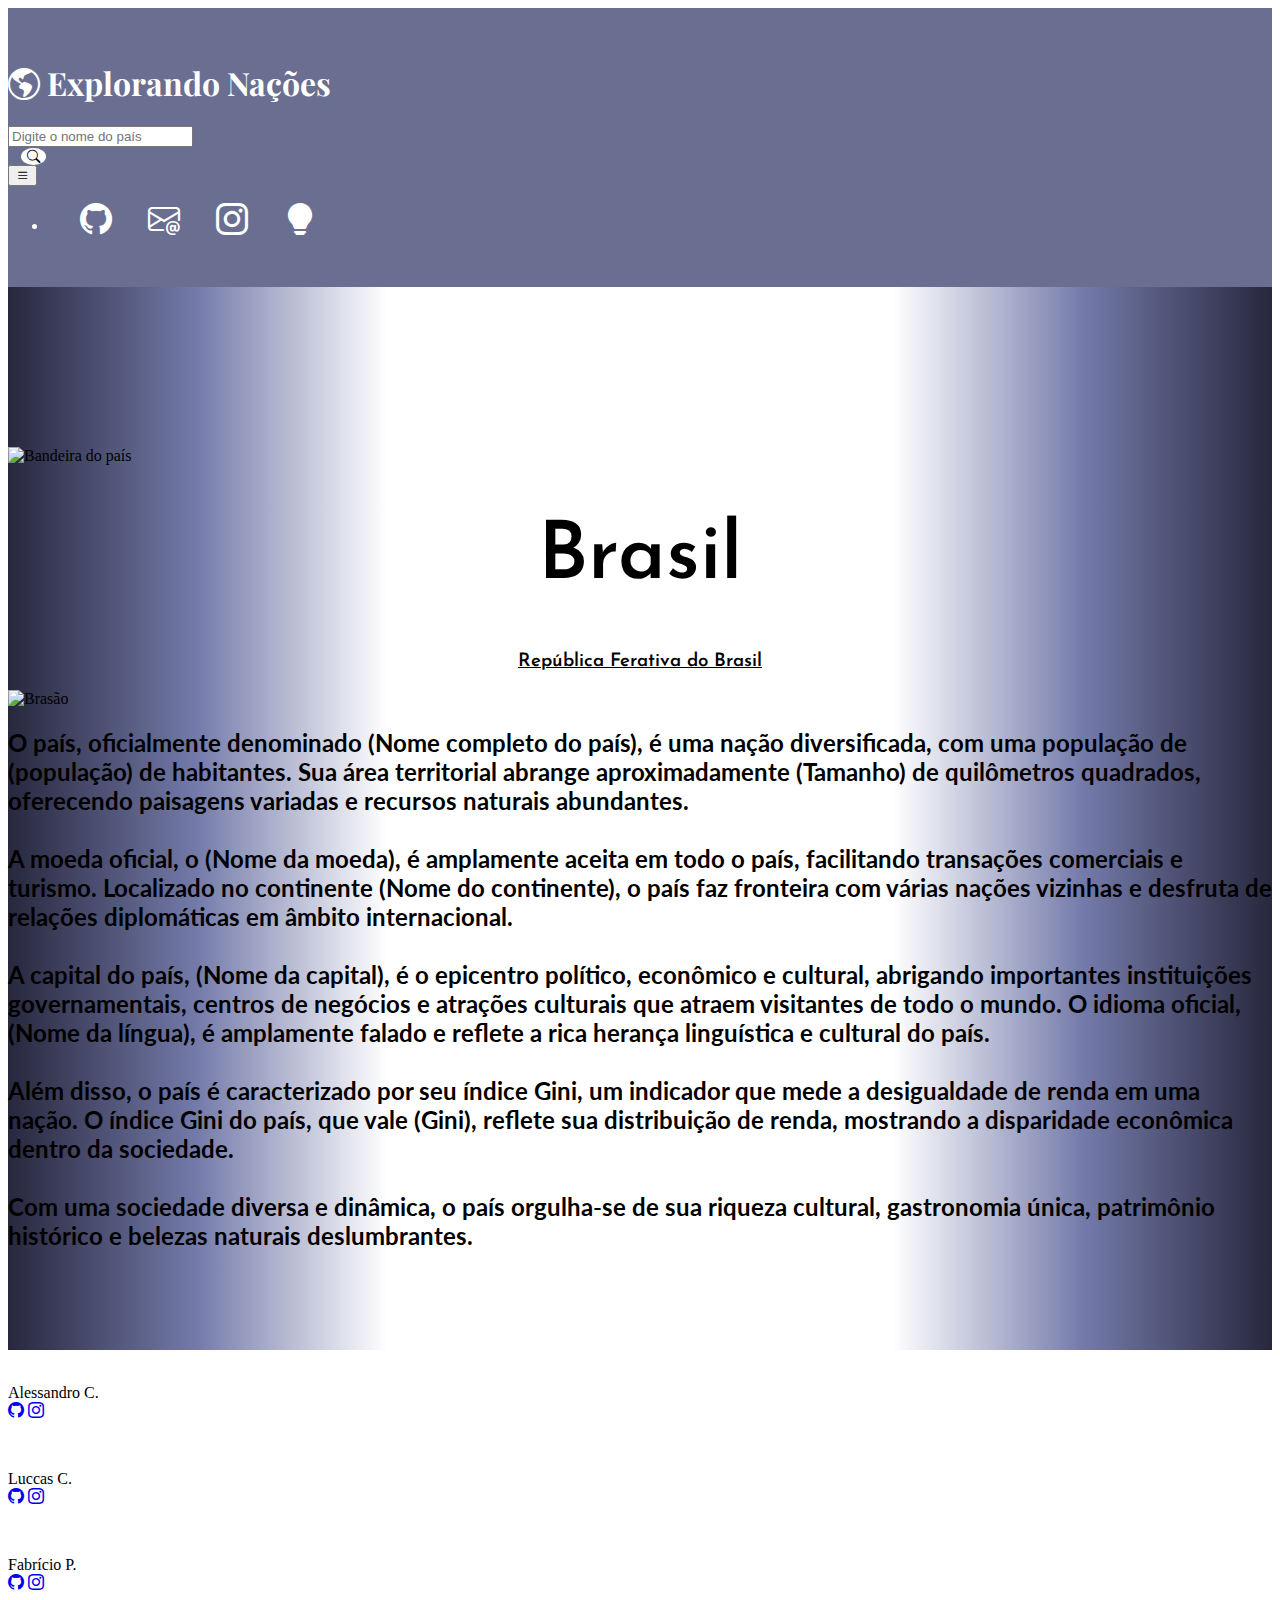
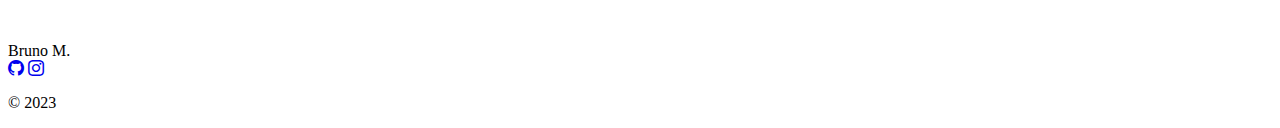
==== detalhesdopais.html @ 43c6a78d "Add files via upload" ====
<!DOCTYPE html>
<html lang="pt-br">
<head>
    <meta charset="UTF-8">
    <meta name="viewport" content="width=device-width, initial-scale=1.0">
    <title>Explorando Nações</title>
    <link rel="shortcut icon" href="imagem.jpg" type="image/x-icon">

    <!-- CSS -->
    <link rel="stylesheet" href="css/style.css">

    <!-- Ícones BOOTSTRAP -->
    <link rel="stylesheet" href="https://cdn.jsdelivr.net/npm/bootstrap-icons@1.10.5/font/bootstrap-icons.css">

    <!-- CSS BOOTSTRAP -->
    <link href="https://cdn.jsdelivr.net/npm/bootstrap@5.0.2/dist/css/bootstrap.min.css" rel="stylesheet" integrity="sha384-EVSTQN3/azprG1Anm3QDgpJLIm9Nao0Yz1ztcQTwFspd3yD65VohhpuuCOmLASjC" crossorigin="anonymous">

    <!-- Fontes -->
    <link rel="preconnect" href="https://fonts.googleapis.com">
    <link rel="preconnect" href="https://fonts.gstatic.com" crossorigin>
    <link href="https://fonts.googleapis.com/css2?family=Lato:ital,wght@0,100;0,300;0,400;0,700;0,900;1,100;1,300;1,400;1,700;1,900&display=swap" rel="stylesheet">

    <link rel="preconnect" href="https://fonts.googleapis.com">
    <link rel="preconnect" href="https://fonts.gstatic.com" crossorigin>
    <link href="https://fonts.googleapis.com/css2?family=Playfair+Display:ital,wght@0,400;0,500;0,600;0,700;0,800;0,900;1,400;1,500;1,600;1,700;1,800;1,900&display=swap" rel="stylesheet">

    <link rel="preconnect" href="https://fonts.googleapis.com">
    <link rel="preconnect" href="https://fonts.gstatic.com" crossorigin>
    <link href="https://fonts.googleapis.com/css2?family=Josefin+Sans:ital,wght@0,100;0,200;0,300;0,400;0,500;0,600;0,700;1,100;1,200;1,300;1,400;1,500;1,600;1,700&family=Playfair+Display:ital,wght@0,400;0,500;0,600;0,700;0,800;0,900;1,400;1,500;1,600;1,700;1,800;1,900&display=swap" rel="stylesheet">


</head>
<body>
    <!-- Cabeçalho -->
    <div class="cabecalho">
      <nav class="navbar navbar-expand-lg row">
        <div class="container-fluid">
            <div class="col-3 offset-1 col-md-3 offset-md-1"><h1 class="name"><i class="bi bi-globe-americas"></i>  Explorando Nações</h1></div>
            <div class="col-5 col-md-3"><input type="text" id="pais-requisitado" placeholder="Digite o nome do país" class="form-control"></div>
            <div class="col-1 col-md-1"><button type="submit" id="btn-pais" class="btn btn-dark"><i class="bi bi-search"></i></button></div>
          <div class="col-1 col-md-1">
            <button class="navbar-toggler" type="button" data-bs-toggle="collapse" data-bs-target="#navbarSupportedContent" aria-controls="navbarSupportedContent" aria-expanded="false" aria-label="Toggle navigation">
                <i class="bi bi-list"></i>
            </button>
          </div>
          <div class="collapse navbar-collapse" id="navbarSupportedContent">
            <ul class="navbar-nav me-auto mb-2 mb-lg-0">
              <!-- Ìcons -->
              <li class="nav-item">
                <a href="https://github.com/AlessandroCardinot/Projeto-Final" target="_blank"><i class="bi bi-github"></i></a>
                <a href="mailto:explorandonacoes@gmail.com" target="_blank"><i class="bi bi-envelope-at"></i></a>
                <a href="#"><i class="bi bi-instagram" target="_blank"></i></a>
                <a href="http://www.ideasnf.org.br/" target="_blank"><i class="bi bi-lightbulb-fill"></i></a>
              </li>
            </ul>
          </div>
        </div>
      </nav>
    </div>
    <!-- Informações -->
    <div id="fundo">
      <div class="row espaco">
          <div class="col-3 offset-1 col-md-3 offset-md-1"><img width="250px" id="bandeira" src="https://flagcdn.com/w320/br.png" alt="Bandeira do país"></div> <!-- Imagem da Bandeira -->
          <div class="col-4 col-md-4"><h1 class="titulo">Brasil</h1><h3 class="subtitulo"><u class="nome_completo">República Ferativa do Brasil</u></h3></div>
          <div class=" col-2 col-md-2 offset-md-2"><img width="230px" id="brasao" src="https://mainfacts.com/media/images/coats_of_arms/br.svg" alt="Brasão"></div><!-- Imagem do Brasão -->
      </div>
      <div class="row">
          <div class="col-10 offset-1 col-md-6 offset-md-3"><h2 id="texto">O país, oficialmente denominado (Nome completo do país), é uma nação diversificada, com uma população de (população) de habitantes. Sua área territorial abrange aproximadamente (Tamanho) de quilômetros quadrados, oferecendo paisagens variadas e recursos naturais abundantes.<br><br>

              A moeda oficial, o (Nome da moeda), é amplamente aceita em todo o país, facilitando transações comerciais e turismo. Localizado no continente (Nome do continente), o país faz fronteira com várias nações vizinhas e desfruta de relações diplomáticas em âmbito internacional. <br><br>
              
              A capital do país, (Nome da capital), é o epicentro político, econômico e cultural, abrigando importantes instituições governamentais, centros de negócios e atrações culturais que atraem visitantes de todo o mundo. O idioma oficial, (Nome da língua), é amplamente falado e reflete a rica herança linguística e cultural do país. <br><br>

              Além disso, o país é caracterizado por seu índice Gini, um indicador que mede a desigualdade de renda em uma nação. O índice Gini do país, que vale (Gini), reflete sua distribuição de renda, mostrando a disparidade econômica dentro da sociedade. <br><br>
              
              Com uma sociedade diversa e dinâmica, o país orgulha-se de sua riqueza cultural, gastronomia única, patrimônio histórico e belezas naturais deslumbrantes.</h2></div>
      </div>
    </div>

    <!-- Rodapé -->
    <footer class="rodape">
      <div class="row">
        <div class="ale col-3"><br><p>Alessandro C. <br><a href="https://github.com/AlessandroCardinot" target="_blank"><i class="bi bi-github"></i></a>
          <a href="#" target="_blank"><i class="bi bi-instagram"></i></a></p>
        </div>
        <div class="lc col-3"><br><p>Luccas C. <br><a href="https://github.com/LuccasCasimiro" target="_blank"><i class="bi bi-github"></i></a>
          <a href="#" target="_blank"><i class="bi bi-instagram"></i></a></p>
        </div>
        <div class="fab col-3"><br><p>Fabrício P. <br><a href="https://github.com/Fabriprevatogree" target="_blank"><i class="bi bi-github"></i></a>
          <a href="#" target="_blank"><i class="bi bi-instagram"></i></a></p>
        </div>
        <div class="bn col-3"><br><p>Bruno M. <br><a href="https://github.com/Bruno-Matto" target="_blank"><i class="bi bi-github"></i></a>
          <a href="#" target="_blank"><i class="bi bi-instagram"></i></a></p>
        </div>
        <div class="row">
          <div class="col-12"><p>&copy; 2023</p></div>
        </div>
      </div>
    </footer>

    <!-- JS -->
    <script src="js/script.js"></script>

    <!-- JS BOOTSTRAP -->
    <script src="https://cdn.jsdelivr.net/npm/bootstrap@5.0.2/dist/js/bootstrap.bundle.min.js" integrity="sha384-MrcW6ZMFYlzcLA8Nl+NtUVF0sA7MsXsP1UyJoMp4YLEuNSfAP+JcXn/tWtIaxVXM" crossorigin="anonymous"></script>

</body>
</html>
---- css/style.css ----
/* Cabeçalho */
.cabecalho {
    color: #ffffff;
    /*border-bottom: solid 0.2em #000;*/
    padding-top: 2em;
    padding-bottom: 2em;
    background-color: #6a6f92;
}
#btn-pais {
    border-radius: 100%;
    background-color: #ffffff;
    border: 0;
    color: #000;
}
#btn-pais:hover {
    background-color: #c5c5c5;
}

@media (min-width: 768px) {
    .btn {
        margin-left: 1em;
    }
}
li .bi {
    margin-left: 1em;
    font-size: 2em;
    color: #fff;
}
li .bi:hover {
    color: #27273d;
}
.name {
    font-family: 'Playfair Display', serif;
}
/* Informações */
.espaco {
    margin-top: 5em;
}
.titulo {
    font-size: 5em;
    text-align: center;
    font-family: 'Josefin Sans', sans-serif;
    font-weight: 600;
}
.subtitulo {
    margin-top: 1em;
    text-align: center;
    font-family: 'Josefin Sans', sans-serif;
    font-weight: 600;
}
body {
    overflow-x: hidden;
    
    
}
#texto {
    font-family: 'Lato', sans-serif;
}
@media (max-width: 811px) {
    img {
        width: 100px;
    }
    .titulo {
        font-size: 2em;
        text-align: center;
    }
    .subtitulo {
        margin-top: 1em;
        text-align: center;
        font-size: 1em;
    }
}
#fundo {
    padding-top: 5em;
    padding-bottom: 5em;
    background: linear-gradient(to right, #27273d, #747baa,  #fff 30%,#fff 70%,#747baa, #27273d);
}
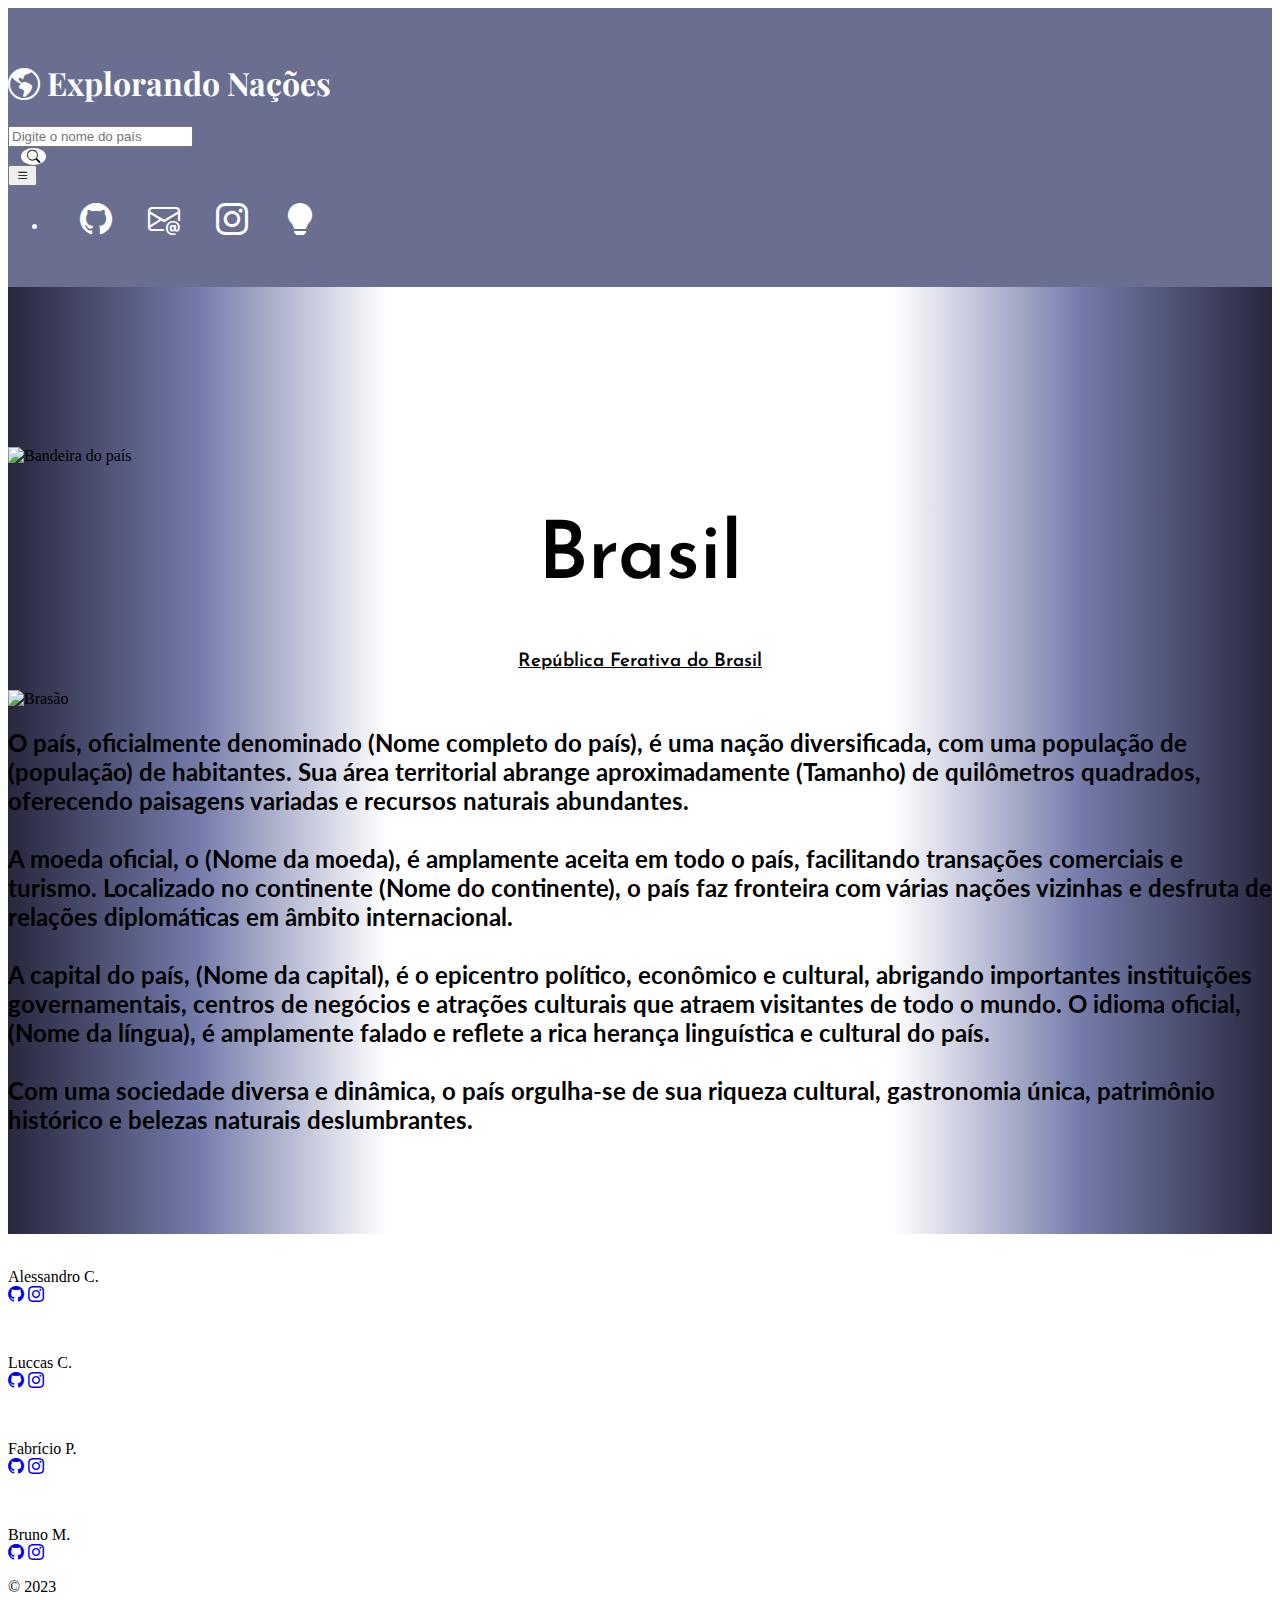
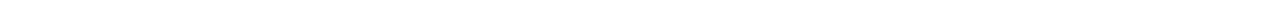
==== commit fd76f75a: "Add files via upload" ====
--- a/detalhesdopais.html
+++ b/detalhesdopais.html
@@ -1,108 +1,106 @@
-<!DOCTYPE html>
-<html lang="pt-br">
-<head>
-    <meta charset="UTF-8">
-    <meta name="viewport" content="width=device-width, initial-scale=1.0">
-    <title>Explorando Nações</title>
-    <link rel="shortcut icon" href="imagem.jpg" type="image/x-icon">
-
-    <!-- CSS -->
-    <link rel="stylesheet" href="css/style.css">
-
-    <!-- Ícones BOOTSTRAP -->
-    <link rel="stylesheet" href="https://cdn.jsdelivr.net/npm/bootstrap-icons@1.10.5/font/bootstrap-icons.css">
-
-    <!-- CSS BOOTSTRAP -->
-    <link href="https://cdn.jsdelivr.net/npm/bootstrap@5.0.2/dist/css/bootstrap.min.css" rel="stylesheet" integrity="sha384-EVSTQN3/azprG1Anm3QDgpJLIm9Nao0Yz1ztcQTwFspd3yD65VohhpuuCOmLASjC" crossorigin="anonymous">
-
-    <!-- Fontes -->
-    <link rel="preconnect" href="https://fonts.googleapis.com">
-    <link rel="preconnect" href="https://fonts.gstatic.com" crossorigin>
-    <link href="https://fonts.googleapis.com/css2?family=Lato:ital,wght@0,100;0,300;0,400;0,700;0,900;1,100;1,300;1,400;1,700;1,900&display=swap" rel="stylesheet">
-
-    <link rel="preconnect" href="https://fonts.googleapis.com">
-    <link rel="preconnect" href="https://fonts.gstatic.com" crossorigin>
-    <link href="https://fonts.googleapis.com/css2?family=Playfair+Display:ital,wght@0,400;0,500;0,600;0,700;0,800;0,900;1,400;1,500;1,600;1,700;1,800;1,900&display=swap" rel="stylesheet">
-
-    <link rel="preconnect" href="https://fonts.googleapis.com">
-    <link rel="preconnect" href="https://fonts.gstatic.com" crossorigin>
-    <link href="https://fonts.googleapis.com/css2?family=Josefin+Sans:ital,wght@0,100;0,200;0,300;0,400;0,500;0,600;0,700;1,100;1,200;1,300;1,400;1,500;1,600;1,700&family=Playfair+Display:ital,wght@0,400;0,500;0,600;0,700;0,800;0,900;1,400;1,500;1,600;1,700;1,800;1,900&display=swap" rel="stylesheet">
-
-
-</head>
-<body>
-    <!-- Cabeçalho -->
-    <div class="cabecalho">
-      <nav class="navbar navbar-expand-lg row">
-        <div class="container-fluid">
-            <div class="col-3 offset-1 col-md-3 offset-md-1"><h1 class="name"><i class="bi bi-globe-americas"></i>  Explorando Nações</h1></div>
-            <div class="col-5 col-md-3"><input type="text" id="pais-requisitado" placeholder="Digite o nome do país" class="form-control"></div>
-            <div class="col-1 col-md-1"><button type="submit" id="btn-pais" class="btn btn-dark"><i class="bi bi-search"></i></button></div>
-          <div class="col-1 col-md-1">
-            <button class="navbar-toggler" type="button" data-bs-toggle="collapse" data-bs-target="#navbarSupportedContent" aria-controls="navbarSupportedContent" aria-expanded="false" aria-label="Toggle navigation">
-                <i class="bi bi-list"></i>
-            </button>
-          </div>
-          <div class="collapse navbar-collapse" id="navbarSupportedContent">
-            <ul class="navbar-nav me-auto mb-2 mb-lg-0">
-              <!-- Ìcons -->
-              <li class="nav-item">
-                <a href="https://github.com/AlessandroCardinot/Projeto-Final" target="_blank"><i class="bi bi-github"></i></a>
-                <a href="mailto:explorandonacoes@gmail.com" target="_blank"><i class="bi bi-envelope-at"></i></a>
-                <a href="#"><i class="bi bi-instagram" target="_blank"></i></a>
-                <a href="http://www.ideasnf.org.br/" target="_blank"><i class="bi bi-lightbulb-fill"></i></a>
-              </li>
-            </ul>
-          </div>
-        </div>
-      </nav>
-    </div>
-    <!-- Informações -->
-    <div id="fundo">
-      <div class="row espaco">
-          <div class="col-3 offset-1 col-md-3 offset-md-1"><img width="250px" id="bandeira" src="https://flagcdn.com/w320/br.png" alt="Bandeira do país"></div> <!-- Imagem da Bandeira -->
-          <div class="col-4 col-md-4"><h1 class="titulo">Brasil</h1><h3 class="subtitulo"><u class="nome_completo">República Ferativa do Brasil</u></h3></div>
-          <div class=" col-2 col-md-2 offset-md-2"><img width="230px" id="brasao" src="https://mainfacts.com/media/images/coats_of_arms/br.svg" alt="Brasão"></div><!-- Imagem do Brasão -->
-      </div>
-      <div class="row">
-          <div class="col-10 offset-1 col-md-6 offset-md-3"><h2 id="texto">O país, oficialmente denominado (Nome completo do país), é uma nação diversificada, com uma população de (população) de habitantes. Sua área territorial abrange aproximadamente (Tamanho) de quilômetros quadrados, oferecendo paisagens variadas e recursos naturais abundantes.<br><br>
-
-              A moeda oficial, o (Nome da moeda), é amplamente aceita em todo o país, facilitando transações comerciais e turismo. Localizado no continente (Nome do continente), o país faz fronteira com várias nações vizinhas e desfruta de relações diplomáticas em âmbito internacional. <br><br>
-              
-              A capital do país, (Nome da capital), é o epicentro político, econômico e cultural, abrigando importantes instituições governamentais, centros de negócios e atrações culturais que atraem visitantes de todo o mundo. O idioma oficial, (Nome da língua), é amplamente falado e reflete a rica herança linguística e cultural do país. <br><br>
-
-              Além disso, o país é caracterizado por seu índice Gini, um indicador que mede a desigualdade de renda em uma nação. O índice Gini do país, que vale (Gini), reflete sua distribuição de renda, mostrando a disparidade econômica dentro da sociedade. <br><br>
-              
-              Com uma sociedade diversa e dinâmica, o país orgulha-se de sua riqueza cultural, gastronomia única, patrimônio histórico e belezas naturais deslumbrantes.</h2></div>
-      </div>
-    </div>
-
-    <!-- Rodapé -->
-    <footer class="rodape">
-      <div class="row">
-        <div class="ale col-3"><br><p>Alessandro C. <br><a href="https://github.com/AlessandroCardinot" target="_blank"><i class="bi bi-github"></i></a>
-          <a href="#" target="_blank"><i class="bi bi-instagram"></i></a></p>
-        </div>
-        <div class="lc col-3"><br><p>Luccas C. <br><a href="https://github.com/LuccasCasimiro" target="_blank"><i class="bi bi-github"></i></a>
-          <a href="#" target="_blank"><i class="bi bi-instagram"></i></a></p>
-        </div>
-        <div class="fab col-3"><br><p>Fabrício P. <br><a href="https://github.com/Fabriprevatogree" target="_blank"><i class="bi bi-github"></i></a>
-          <a href="#" target="_blank"><i class="bi bi-instagram"></i></a></p>
-        </div>
-        <div class="bn col-3"><br><p>Bruno M. <br><a href="https://github.com/Bruno-Matto" target="_blank"><i class="bi bi-github"></i></a>
-          <a href="#" target="_blank"><i class="bi bi-instagram"></i></a></p>
-        </div>
-        <div class="row">
-          <div class="col-12"><p>&copy; 2023</p></div>
-        </div>
-      </div>
-    </footer>
-
-    <!-- JS -->
-    <script src="js/script.js"></script>
-
-    <!-- JS BOOTSTRAP -->
-    <script src="https://cdn.jsdelivr.net/npm/bootstrap@5.0.2/dist/js/bootstrap.bundle.min.js" integrity="sha384-MrcW6ZMFYlzcLA8Nl+NtUVF0sA7MsXsP1UyJoMp4YLEuNSfAP+JcXn/tWtIaxVXM" crossorigin="anonymous"></script>
-
-</body>
+<!DOCTYPE html>
+<html lang="pt-br">
+<head>
+    <meta charset="UTF-8">
+    <meta name="viewport" content="width=device-width, initial-scale=1.0">
+    <title>Explorando Nações</title>
+    <link rel="shortcut icon" href="imagem.jpg" type="image/x-icon">
+
+    <!-- CSS -->
+    <link rel="stylesheet" href="css/style.css">
+
+    <!-- Ícones BOOTSTRAP -->
+    <link rel="stylesheet" href="https://cdn.jsdelivr.net/npm/bootstrap-icons@1.10.5/font/bootstrap-icons.css">
+
+    <!-- CSS BOOTSTRAP -->
+    <link href="https://cdn.jsdelivr.net/npm/bootstrap@5.0.2/dist/css/bootstrap.min.css" rel="stylesheet" integrity="sha384-EVSTQN3/azprG1Anm3QDgpJLIm9Nao0Yz1ztcQTwFspd3yD65VohhpuuCOmLASjC" crossorigin="anonymous">
+
+    <!-- Fontes -->
+    <link rel="preconnect" href="https://fonts.googleapis.com">
+    <link rel="preconnect" href="https://fonts.gstatic.com" crossorigin>
+    <link href="https://fonts.googleapis.com/css2?family=Lato:ital,wght@0,100;0,300;0,400;0,700;0,900;1,100;1,300;1,400;1,700;1,900&display=swap" rel="stylesheet">
+
+    <link rel="preconnect" href="https://fonts.googleapis.com">
+    <link rel="preconnect" href="https://fonts.gstatic.com" crossorigin>
+    <link href="https://fonts.googleapis.com/css2?family=Playfair+Display:ital,wght@0,400;0,500;0,600;0,700;0,800;0,900;1,400;1,500;1,600;1,700;1,800;1,900&display=swap" rel="stylesheet">
+
+    <link rel="preconnect" href="https://fonts.googleapis.com">
+    <link rel="preconnect" href="https://fonts.gstatic.com" crossorigin>
+    <link href="https://fonts.googleapis.com/css2?family=Josefin+Sans:ital,wght@0,100;0,200;0,300;0,400;0,500;0,600;0,700;1,100;1,200;1,300;1,400;1,500;1,600;1,700&family=Playfair+Display:ital,wght@0,400;0,500;0,600;0,700;0,800;0,900;1,400;1,500;1,600;1,700;1,800;1,900&display=swap" rel="stylesheet">
+
+
+</head>
+<body>
+    <!-- Cabeçalho -->
+    <div class="cabecalho">
+      <nav class="navbar navbar-expand-lg row">
+        <div class="container-fluid">
+            <div class="col-3 offset-1 col-md-3 offset-md-1"><h1 class="name"><i class="bi bi-globe-americas"></i>  Explorando Nações</h1></div>
+            <div class="col-5 col-md-3"><input type="text" id="pais-requisitado" placeholder="Digite o nome do país" class="form-control"></div>
+            <div class="col-1 col-md-1"><button type="submit" id="btn-pais" class="btn btn-dark"><i class="bi bi-search"></i></button></div>
+          <div class="col-1 col-md-1">
+            <button class="navbar-toggler" type="button" data-bs-toggle="collapse" data-bs-target="#navbarSupportedContent" aria-controls="navbarSupportedContent" aria-expanded="false" aria-label="Toggle navigation">
+                <i class="bi bi-list"></i>
+            </button>
+          </div>
+          <div class="collapse navbar-collapse" id="navbarSupportedContent">
+            <ul class="navbar-nav me-auto mb-2 mb-lg-0">
+              <!-- Ìcons -->
+              <li class="nav-item">
+                <a href="https://github.com/AlessandroCardinot/Projeto-Final" target="_blank"><i class="bi bi-github"></i></a>
+                <a href="mailto:explorandonacoes@gmail.com" target="_blank"><i class="bi bi-envelope-at"></i></a>
+                <a href="#"><i class="bi bi-instagram" target="_blank"></i></a>
+                <a href="http://www.ideasnf.org.br/" target="_blank"><i class="bi bi-lightbulb-fill"></i></a>
+              </li>
+            </ul>
+          </div>
+        </div>
+      </nav>
+    </div>
+    <!-- Informações -->
+    <div id="fundo">
+      <div class="row espaco">
+          <div class="col-3 offset-1 col-md-3 offset-md-1"><img width="250px" id="bandeira" src="https://flagcdn.com/w320/br.png" alt="Bandeira do país"></div> <!-- Imagem da Bandeira -->
+          <div class="col-4 col-md-4"><h1 class="titulo">Brasil</h1><h3 class="subtitulo"><u class="nome_completo">República Ferativa do Brasil</u></h3></div>
+          <div class=" col-2 col-md-2 offset-md-2"><img width="230px" id="brasao" src="https://mainfacts.com/media/images/coats_of_arms/br.svg" alt="Brasão"></div><!-- Imagem do Brasão -->
+      </div>
+      <div class="row">
+          <div class="col-10 offset-1 col-md-6 offset-md-3"><h2 id="texto">O país, oficialmente denominado (Nome completo do país), é uma nação diversificada, com uma população de (população) de habitantes. Sua área territorial abrange aproximadamente (Tamanho) de quilômetros quadrados, oferecendo paisagens variadas e recursos naturais abundantes.<br><br>
+
+              A moeda oficial, o (Nome da moeda), é amplamente aceita em todo o país, facilitando transações comerciais e turismo. Localizado no continente (Nome do continente), o país faz fronteira com várias nações vizinhas e desfruta de relações diplomáticas em âmbito internacional. <br><br>
+              
+              A capital do país, (Nome da capital), é o epicentro político, econômico e cultural, abrigando importantes instituições governamentais, centros de negócios e atrações culturais que atraem visitantes de todo o mundo. O idioma oficial, (Nome da língua), é amplamente falado e reflete a rica herança linguística e cultural do país. <br><br>
+              
+              Com uma sociedade diversa e dinâmica, o país orgulha-se de sua riqueza cultural, gastronomia única, patrimônio histórico e belezas naturais deslumbrantes.</h2></div>
+      </div>
+    </div>
+
+    <!-- Rodapé -->
+    <footer class="rodape">
+      <div class="row">
+        <div class="ale col-3"><br><p>Alessandro C. <br><a href="https://github.com/AlessandroCardinot" target="_blank"><i class="bi bi-github"></i></a>
+          <a href="#" target="_blank"><i class="bi bi-instagram"></i></a></p>
+        </div>
+        <div class="lc col-3"><br><p>Luccas C. <br><a href="https://github.com/LuccasCasimiro" target="_blank"><i class="bi bi-github"></i></a>
+          <a href="#" target="_blank"><i class="bi bi-instagram"></i></a></p>
+        </div>
+        <div class="fab col-3"><br><p>Fabrício P. <br><a href="https://github.com/Fabriprevatogree" target="_blank"><i class="bi bi-github"></i></a>
+          <a href="#" target="_blank"><i class="bi bi-instagram"></i></a></p>
+        </div>
+        <div class="bn col-3"><br><p>Bruno M. <br><a href="https://github.com/Bruno-Matto" target="_blank"><i class="bi bi-github"></i></a>
+          <a href="#" target="_blank"><i class="bi bi-instagram"></i></a></p>
+        </div>
+        <div class="row">
+          <div class="col-12"><p>&copy; 2023</p></div>
+        </div>
+      </div>
+    </footer>
+
+    <!-- JS -->
+    <script src="js/script.js"></script>
+
+    <!-- JS BOOTSTRAP -->
+    <script src="https://cdn.jsdelivr.net/npm/bootstrap@5.0.2/dist/js/bootstrap.bundle.min.js" integrity="sha384-MrcW6ZMFYlzcLA8Nl+NtUVF0sA7MsXsP1UyJoMp4YLEuNSfAP+JcXn/tWtIaxVXM" crossorigin="anonymous"></script>
+
+</body>
 </html>